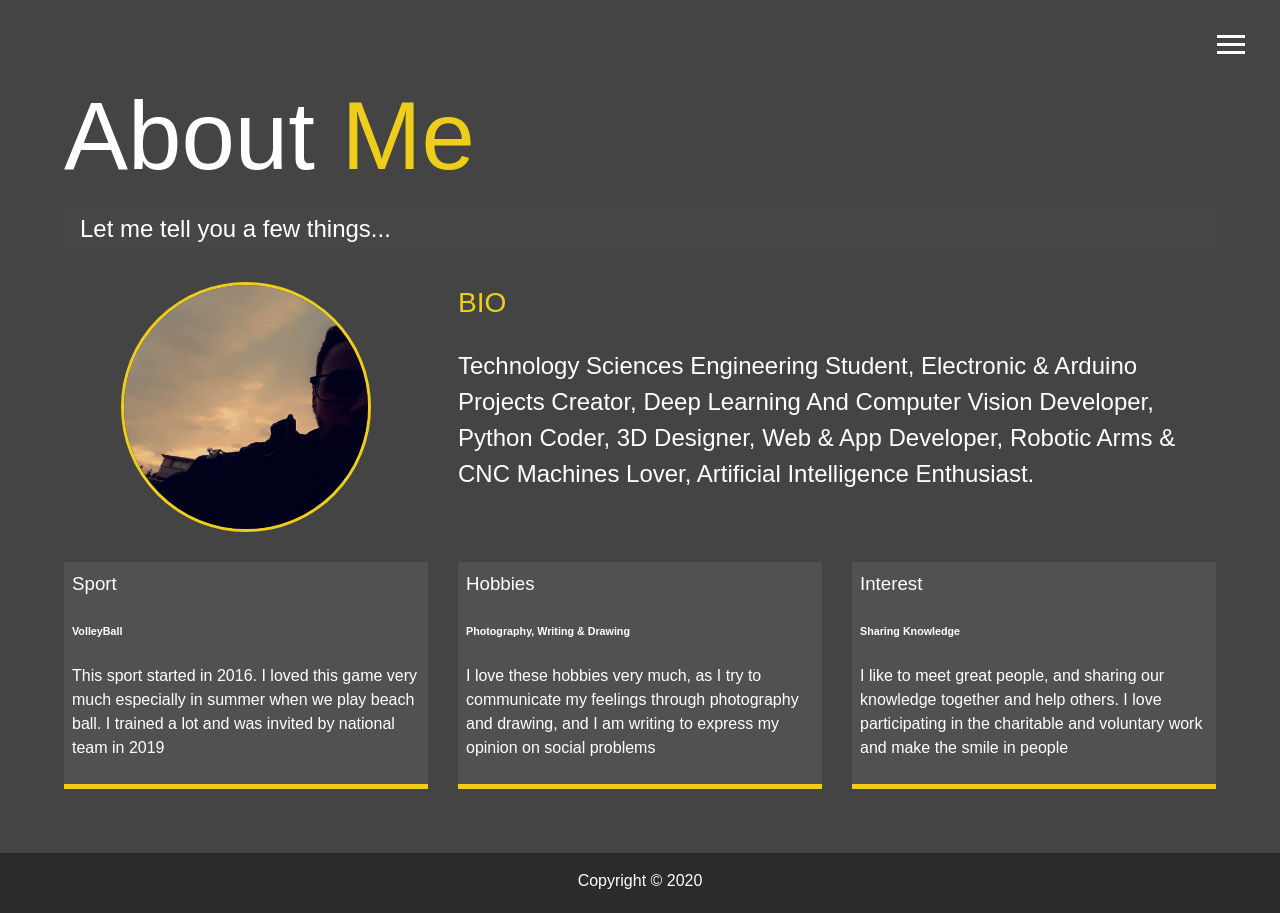
==== about.html @ 88cc2c37 "Add files via upload" ====
<!DOCTYPE html>
<html lang="en">

<head>
  <meta charset="UTF-8">
  <meta name="viewport" content="width=device-width, initial-scale=1.0">
  <meta http-equiv="X-UA-Compatible" content="ie=edge">
  <link rel="stylesheet" href="https://use.fontawesome.com/releases/v5.2.0/css/all.css" integrity="sha384-hWVjflwFxL6sNzntih27bfxkr27PmbbK/iSvJ+a4+0owXq79v+lsFkW54bOGbiDQ"
    crossorigin="anonymous">

  <link rel="stylesheet" href="css/main.css">
  <title>About Me</title>
</head>

<body>
  <header>
    <div class="menu-btn">
      <div class="btn-line"></div>
      <div class="btn-line"></div>
      <div class="btn-line"></div>
    </div>

    <nav class="menu">
      <div class="menu-branding">
        <div class="portrait"></div>
      </div>
      <ul class="menu-nav">
        <li class="nav-item">
          <a href="index.html" class="nav-link">
            Home
          </a>
        </li>
        <li class="nav-item current">
          <a href="about.html" class="nav-link">
            About Me
          </a>
        </li>
        <li class="nav-item">
          <a href="contact.html" class="nav-link">
            How To Reach Me
          </a>
        </li>
      </ul>
    </nav>
  </header>

  <main id="about">
    <h1 class="lg-heading">
      About
      <span class="text-secondary">Me</span>
    </h1>
    <h2 class="sm-heading">
      Let me tell you a few things...
    </h2>
    <div class="about-info">
      <img src="img/yanis.jpg" alt="John Doe" class="bio-image" height="250px" width="250px">

      <div class="bio">
        <h3 class="text-secondary">BIO</h3>
        <p>Technology Sciences Engineering Student, Electronic & Arduino Projects Creator, Deep Learning And Computer Vision
        Developer, Python Coder, 3D Designer, Web & App Developer, Robotic Arms & CNC Machines Lover, Artificial Intelligence Enthusiast.</p>
      </div>

      <div class="job job-1">
        <h3>Sport</h3>
        <h6>VolleyBall</h6>
        <p>This sport started in 2016. I loved this game very much especially in summer when we play beach ball. I trained a lot and was invited by national team in 2019</p>
      </div>

      <div class="job job-2">
        <h3>Hobbies</h3>
        <h6>Photography, Writing & Drawing</h6>
        <p>I love these hobbies very much, as I try to communicate my feelings through photography and drawing, and I am writing to express my opinion on social problems</p>
      </div>

      <div class="job job-3">
        <h3>Interest</h3>
        <h6>Sharing Knowledge</h6>
        <p>I like to meet great people, and sharing our knowledge together and help others. I love participating in the charitable and voluntary work and make the smile in people</p>
      </div>
    </div>
  </main>

  <footer id="main-footer">
    Copyright &copy; 2020
  </footer>

  <script src="js/main.js"></script>
</body>

</html>
---- css/main.css ----
.menu-btn {
  position: absolute;
  z-index: 3;
  right: 35px;
  top: 35px;
  cursor: pointer;
  transition: all 0.5s ease-out; }
  .menu-btn .btn-line {
    width: 28px;
    height: 3px;
    margin: 0 0 5px 0;
    background: #fff;
    transition: all 0.5s ease-out; }
  .menu-btn.close {
    transform: rotate(180deg); }
    .menu-btn.close .btn-line:nth-child(1) {
      transform: rotate(45deg) translate(5px, 5px); }
    .menu-btn.close .btn-line:nth-child(2) {
      opacity: 0; }
    .menu-btn.close .btn-line:nth-child(3) {
      transform: rotate(-45deg) translate(7px, -6px); }

.menu {
  position: fixed;
  top: 0;
  width: 100%;
  opacity: 0.9;
  visibility: hidden; }
  .menu.show {
    visibility: visible; }
  .menu-branding, .menu-nav {
    display: flex;
    flex-flow: column wrap;
    align-items: center;
    justify-content: center;
    float: left;
    width: 50%;
    height: 100vh;
    overflow: hidden; }
  .menu-nav {
    margin: 0;
    padding: 0;
    background: #373737;   /*#373737;*/
    list-style: none;
    transform: translate3d(0, -100%, 0);
    transition: all 0.5s ease-out; }
    .menu-nav.show {
      transform: translate3d(0, 0, 0); }
  .menu-branding {
    background: #444;     /*#444;*/
    transform: translate3d(0, 100%, 0);
    transition: all 0.5s ease-out; }
    .menu-branding.show {
      transform: translate3d(0, 0, 0); }
    .menu-branding .portrait {
      width: 250px;
      height: 250px;
      background: url("../img/portrait.jpg");
      border-radius: 50%;
      border: solid 3px #eece1a; }
  .menu .nav-item {
    transform: translate3d(600px, 0, 0);
    transition: all 0.5s ease-out; }
    .menu .nav-item.show {
      transform: translate3d(0, 0, 0); }
    .menu .nav-item.current > a {
      color: #eece1a; }
  .menu .nav-link {
    display: inline-block;
    position: relative;
    font-size: 30px;
    text-transform: uppercase;
    padding: 1rem 0;
    font-weight: 300;
    color: #fff;
    text-decoration: none;
    transition: all 0.5s ease-out; }
    .menu .nav-link:hover {
      color: chartreuse;
        transform: scale(1.25)
}

.nav-item:nth-child(1) {
  transition-delay: 0.1s; }

.nav-item:nth-child(2) {
  transition-delay: 0.2s; }

.nav-item:nth-child(3) {
  transition-delay: 0.3s; }

.nav-item:nth-child(4) {
  transition-delay: 0.4s; }

* {
  box-sizing: border-box; }

body {
  background: #444;
  color: #fff;
  height: 100%;
  margin: 0;
  font-family: 'Segoe UI', Tahoma, Geneva, Verdana, sans-serif;
  line-height: 1.5; }
  body#bg-img {
    background: url(../img/background.jpg);
    background-attachment: fixed;
    background-size: cover; }
    body#bg-img:after {
      content: '';
      position: absolute;
      top: 0;
      right: 0;
      width: 100%;
      height: 100%;
      z-index: -1;
      background: rgba(68, 68, 68, 0.9); }

h1,
h2,
h3 {
  margin: 0;
  font-weight: 350; }
  h1.lg-heading,
  h2.lg-heading,
  h3.lg-heading {
  font-size: 6rem; }
  h1.sm-heading,
  h2.sm-heading,
  h3.sm-heading {
    margin-bottom: 2rem;
    padding: 0.2rem 1rem;
    background: rgba(73, 73, 73, 0.5); }

a {
  color: #fff;
  text-decoration: none; }

header {
  position: fixed;
  z-index: 2;
  width: 100%; }

.text-secondary {
  color: #eece1a; }

main {
  padding: 4rem;
  min-height: calc(100vh - 60px); }
  main .icons {
    margin-top: 1rem; }
    main .icons a {
      padding: 0.4rem; }
      main .icons a:hover {
        color: #eece1a;
        transition: all 0.5s ease-out; }
  main#home {
    overflow: hidden; }
    main#home h1 {
      margin-top: 20vh; }

.about-info {
  display: grid;
  grid-gap: 30px;
  grid-template-areas: 'bioimage bio bio' 'job1 job2 job3';
  grid-template-columns: repeat(3, 1fr); }
  .about-info .bio-image {
    grid-area: bioimage;
    margin: auto;
    border-radius: 50%;
    border: #eece1a 3px solid; }
  .about-info .bio {
    grid-area: bio;
    font-size: 1.5rem; }
  .about-info .job-1 {
    grid-area: job1; }
  .about-info .job-2 {
    grid-area: job2; }
  .about-info .job-3 {
    grid-area: job3; }
  .about-info .job {
    background: #515151;
    padding: 0.5rem;
    border-bottom: #eece1a 5px solid; }

.projects {
  display: grid;
  grid-gap: 0.7rem;
  grid-template-columns: repeat(3, 1fr); }
  .projects img {
    width: 100%;
    border: 3px #fff solid; }
    .projects img:hover {
      opacity: 0.5;
      border-color: #eece1a;
      transition: all 0.5s ease-out; }

.boxes {
  display: flex;
  flex-wrap: wrap;
  justify-content: space-evenly;
  align-items: center;
  margin-top: 1rem; }
  .boxes div {
    font-size: 2rem;
    border: 3px #fff solid;
    padding: 1.5rem 2.5rem;
    margin-bottom: 3rem;
    transition: all 0.5s ease-out; }
    .boxes div:hover {
      padding: 0.5rem 1.5rem;
      background: #eece1a;
      color: #000; }
      .boxes div:hover span {
        color: #000; }

.btn, .btn-dark, .btn-light {
  display: block;
  padding: 0.5rem 1rem;
  border: 0;
  margin-bottom: 0.3rem; }
  .btn:hover, .btn-dark:hover, .btn-light:hover {
    background: #eece1a;
    color: #000; }

.btn-dark {
  background: black;
  color: #fff; }

.btn-light {
  background: #c4c4c4;
  color: #333; }

#main-footer {
  text-align: center;
  padding: 1rem;
  background: #2b2b2b;
  color: #fff;
  height: 60px; }

@media screen and (min-width: 1171px) {
  .projects {
    grid-template-columns: repeat(4, 1fr); } }

@media screen and (min-width: 769px) and (max-width: 1170px) {
  .projects {
    grid-template-columns: repeat(3, 1fr); } }

@media screen and (max-width: 768px) {
  main {
    align-items: center;
    text-align: center; }
    main .lg-heading {
      line-height: 1;
      margin-bottom: 1rem; }
  ul.menu-nav,
  div.menu-branding {
    float: none;
    width: 100%;
    min-height: 0; }
    ul.menu-nav.show,
    div.menu-branding.show {
      transform: translate3d(0, 0, 0); }
  .menu-nav {
    height: 75vh;
    transform: translate3d(-100%, 0, 0);
    font-size: 24px; }
  .menu-branding {
    height: 25vh;
    transform: translate3d(100%, 0, 0); }
    .menu-branding .portrait {
      background: url("../img/portrait_small.jpg");
      width: 114px;
      height: 115px; }
  .about-info {
    grid-template-areas: 'bioimage' 'bio' 'job1' 'job2' 'job3';
    grid-template-columns: 1fr; }
  .projects {
    grid-template-columns: repeat(2, 1fr); } }

@media screen and (max-width: 500px) {
  main {
    padding: 2rem; }
    main #home h1 {
      margin-top: 10vh; }
    main .lg-heading {
      margin-top: 1rem;
      font-size: 5rem; }
  .projects {
    grid-template-columns: 1fr; } }
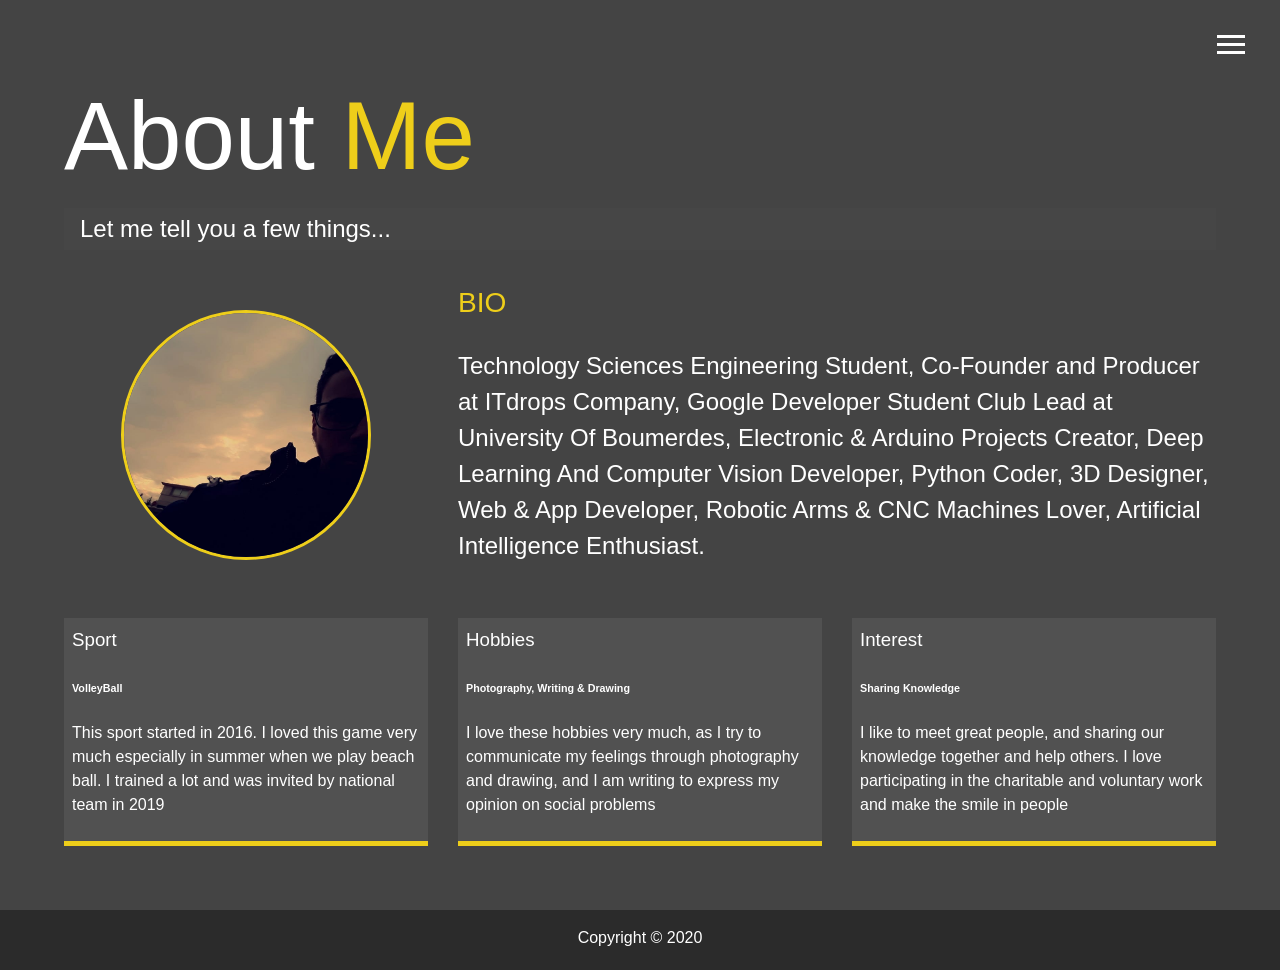
==== commit 643ff2b2: "Update about.html" ====
--- a/about.html
+++ b/about.html
@@ -57,7 +57,7 @@
 
       <div class="bio">
         <h3 class="text-secondary">BIO</h3>
-        <p>Technology Sciences Engineering Student, Electronic & Arduino Projects Creator, Deep Learning And Computer Vision
+        <p>Technology Sciences Engineering Student, Co-Founder and Producer at ITdrops Company, Google Developer Student Club Lead at University Of Boumerdes, Electronic & Arduino Projects Creator, Deep Learning And Computer Vision
         Developer, Python Coder, 3D Designer, Web & App Developer, Robotic Arms & CNC Machines Lover, Artificial Intelligence Enthusiast.</p>
       </div>
 
@@ -88,4 +88,4 @@
   <script src="js/main.js"></script>
 </body>
 
-</html>+</html>
